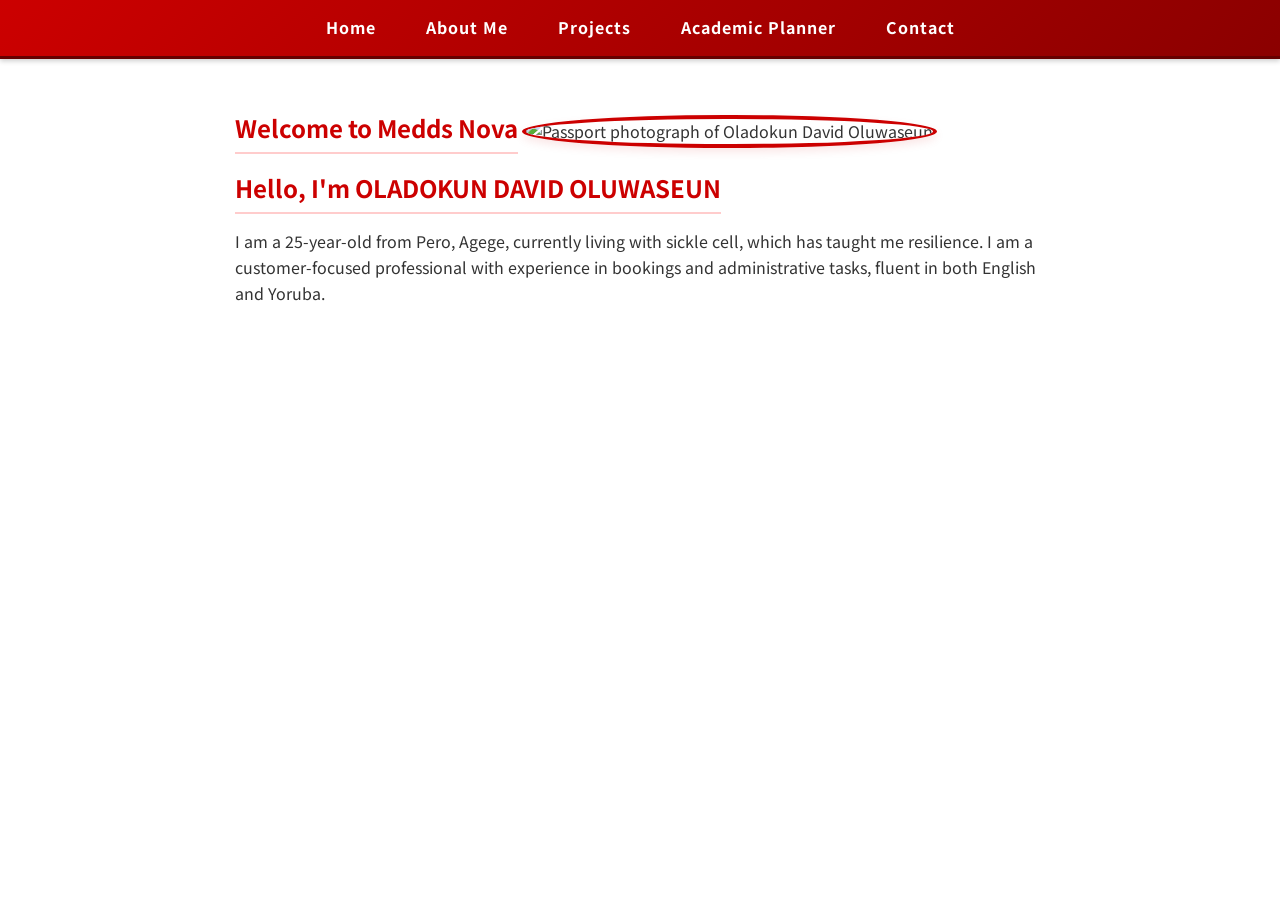
==== index.html @ 1779ebd8 "Add files via upload" ====
<!DOCTYPE html>
<html lang="en">
<head>
    <meta charset="UTF-8">
    <meta name="viewport" content="width=device-width, initial-scale=1.0">
    <title>Medds Nova - Home</title>
    <link rel="stylesheet" href="style.css">
</head>
<body>
    <nav>
        <ul>
            <li><a href="index.html">Home</a></li>
            <li><a href="about.html">About Me</a></li>
            <li><a href="projects.html">Projects</a></li>
            <li><a href="planner.html">Academic Planner</a></li>
            <li><a href="contact.html">Contact</a></li>
        </ul>
    </nav>

    <section id="home">
        <h1>Welcome to Medds Nova</h1>
        <img src="images/passport_photo.jpg" alt="Passport photograph of Oladokun David Oluwaseun" class="profile-pic">
        <h2>Hello, I'm OLADOKUN DAVID OLUWASEUN</h2>
        <p>I am a 25-year-old from Pero, Agege, currently living with sickle cell, which has taught me resilience. I am a customer-focused professional with experience in bookings and administrative tasks, fluent in both English and Yoruba.</p>
    </section>
</body>
</html>
---- style.css ----
/* Import a clean, modern font that fits the Japanese aesthetic */
@import url("https://fonts.googleapis.com/css2?family=Noto+Sans+JP:wght@400;700&display=swap");

* {
  box-sizing: border-box;
  margin: 0;
  padding: 0;
  font-family: "Noto Sans JP", sans-serif;
}

body {
  background-color: #ffffff;
  color: #333333;
  line-height: 1.6;
  animation: fadeIn 0.8s ease-in-out; /* Page load animation */
}

/* Keyframe animation for smooth page entry */
@keyframes fadeIn {
  from {
    opacity: 0;
    transform: translateY(10px);
  }
  to {
    opacity: 1;
    transform: translateY(0);
  }
}

nav {
  background: linear-gradient(135deg, #cc0000, #8b0000);
  border-bottom: 3px solid #660000;
  box-shadow: 0 2px 5px rgba(0, 0, 0, 0.2);
  position: sticky;
  top: 0;
  z-index: 100;
}

nav ul {
  list-style-type: none;
  display: flex;
  justify-content: center;
  padding: 15px;
}

nav ul li {
  margin: 0 15px;
}

nav ul li a {
  color: white;
  text-decoration: none;
  font-weight: 700;
  letter-spacing: 1px;
  padding: 5px 10px;
  border-radius: 4px;
  transition:
    background-color 0.3s ease,
    color 0.3s ease;
}

nav ul li a:hover {
  background-color: rgba(255, 255, 255, 0.1);
  color: #ffcccc;
}

section {
  padding: 50px 20px;
  max-width: 850px;
  margin: 0 auto;
}

h1,
h2,
h3 {
  margin-bottom: 15px;
  color: #cc0000;
  border-bottom: 2px solid #ffcccc;
  display: inline-block;
  padding-bottom: 5px;
}

.profile-pic {
  width: 180px;
  height: 180px;
  object-fit: cover;
  object-position: center 15%;
  border-radius: 50%;
  margin-bottom: 20px;
  border: 4px solid #cc0000;
  box-shadow: 0 4px 10px rgba(204, 0, 0, 0.1);
  transition: transform 0.4s ease;
}

.profile-pic:hover {
  transform: rotate(5deg) scale(1.05);
}

table {
  width: 100%;
  border-collapse: collapse;
  margin-bottom: 25px;
  box-shadow: 0 4px 10px rgba(204, 0, 0, 0.1);
  border-radius: 8px;
  overflow: hidden;
}

th,
td {
  padding: 12px 15px;
  text-align: left;
  border-bottom: 1px solid #ffcccc;
}

th {
  background-color: #cc0000;
  color: white;
}

tr:hover {
  background-color: #fff5f5; /* Subtle row hover */
}

.project-grid {
  display: grid;
  grid-template-columns: repeat(auto-fit, minmax(250px, 1fr));
  gap: 25px;
  margin-top: 20px;
}

.project-card {
  background: #fffcfc;
  padding: 20px;
  border: 1px solid #ffcccc;
  border-radius: 8px;
  text-align: center;
  box-shadow: 0 4px 10px rgba(204, 0, 0, 0.1);
  transition: all 0.3s ease;
}

.project-card:hover {
  transform: translateY(-8px);
  box-shadow: 0 8px 15px rgba(204, 0, 0, 0.2);
  border-color: #cc0000;
}

.project-card img {
  max-width: 100%;
  border-radius: 4px;
  margin-bottom: 15px;
}

.project-card a {
  display: inline-block;
  margin-top: 10px;
  color: #cc0000;
  text-decoration: none;
  font-weight: bold;
  border: 1px solid #cc0000;
  padding: 5px 15px;
  border-radius: 20px;
  transition: 0.3s;
}

.project-card a:hover {
  background-color: #cc0000;
  color: white;
}

.planner-container input {
  padding: 12px;
  width: 70%;
  border: 2px solid #ffcccc;
  border-radius: 4px;
  outline: none;
  transition: border-color 0.3s;
}

.planner-container input:focus {
  border-color: #cc0000;
}

button {
  padding: 12px 25px;
  background-color: #cc0000;
  color: white;
  border: none;
  border-radius: 4px;
  cursor: pointer;
  font-weight: bold;
  box-shadow: 0 2px 4px rgba(204, 0, 0, 0.3);
  transition:
    background-color 0.3s,
    transform 0.1s;
}

button:active {
  transform: scale(0.98);
}

button:hover {
  background-color: #8b0000;
}

#taskList {
  list-style-type: none;
  margin-top: 25px;
}

#taskList li {
  background: #fffcfc;
  padding: 15px;
  margin-bottom: 12px;
  border-left: 5px solid #cc0000;
  border-radius: 4px;
  box-shadow: 0 4px 10px rgba(204, 0, 0, 0.1);
  display: flex;
  justify-content: space-between;
  align-items: center;
  transition: 0.3s;
}

#taskList li:hover {
  transform: translateX(5px);
}

.completed {
  text-decoration: line-through;
  opacity: 0.5;
  border-left-color: #999999 !important;
}

form {
  background: #fffcfc;
  padding: 30px;
  border: 1px solid #ffcccc;
  border-radius: 8px;
  box-shadow: 0 4px 10px rgba(204, 0, 0, 0.1);
}

input[type="text"],
textarea {
  width: 100%;
  padding: 12px;
  margin-top: 8px;
  border: 2px solid #eeeeee;
  border-radius: 4px;
  transition: border-color 0.3s;
}

input[type="text"]:focus,
textarea:focus {
  border-color: #cc0000;
  outline: none;
}

@media (max-width: 768px) {
  nav ul {
    flex-direction: column;
    align-items: center;
  }

  .planner-container input {
    width: 100%;
    margin-bottom: 15px;
  }

  button {
    width: 100%;
  }
}
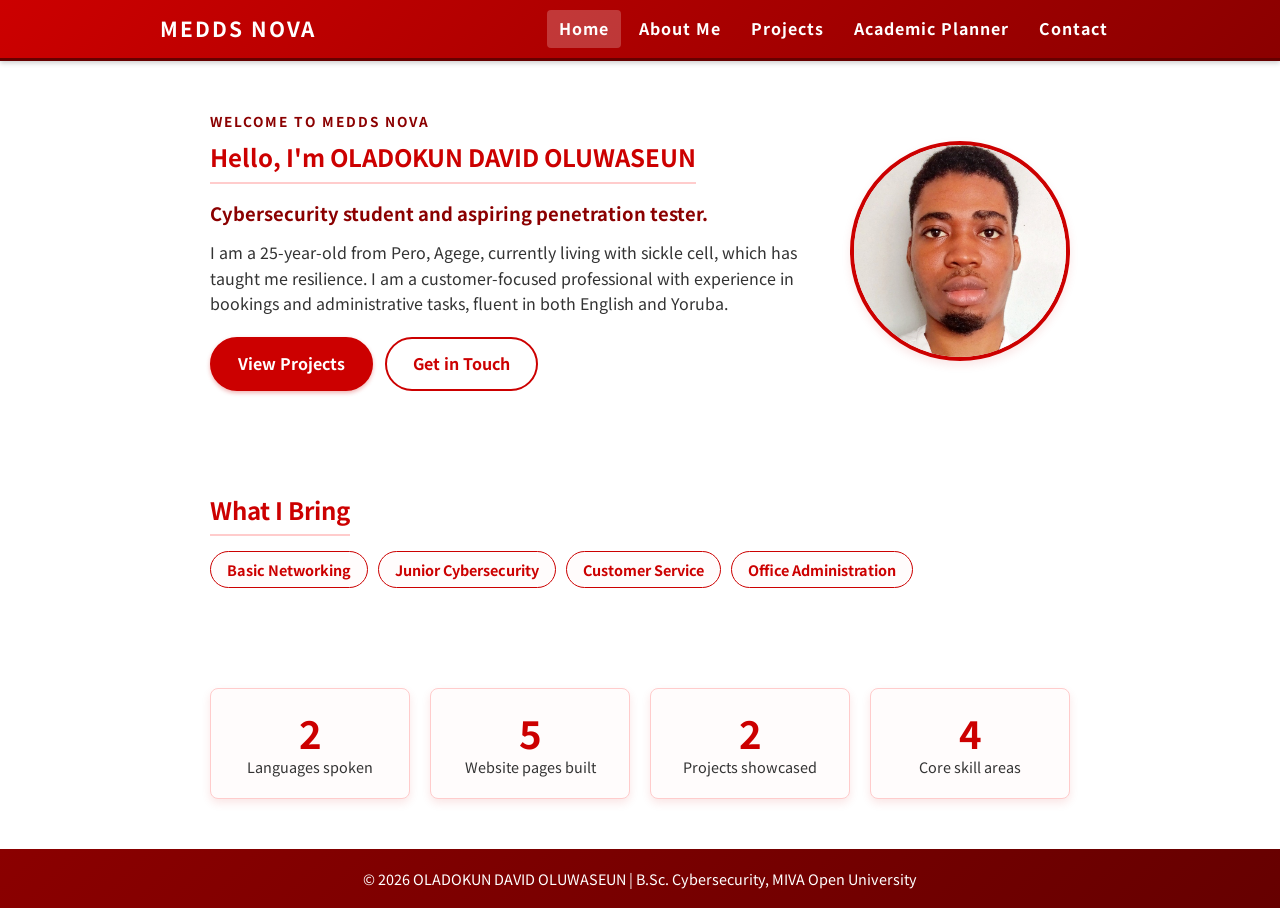
==== commit 3f4c60ab: "Add files via upload" ====
--- a/index.html
+++ b/index.html
@@ -1,27 +1,66 @@
-<!DOCTYPE html>
-<html lang="en">
-<head>
-    <meta charset="UTF-8">
-    <meta name="viewport" content="width=device-width, initial-scale=1.0">
-    <title>Medds Nova - Home</title>
-    <link rel="stylesheet" href="style.css">
-</head>
-<body>
-    <nav>
-        <ul>
-            <li><a href="index.html">Home</a></li>
-            <li><a href="about.html">About Me</a></li>
-            <li><a href="projects.html">Projects</a></li>
-            <li><a href="planner.html">Academic Planner</a></li>
-            <li><a href="contact.html">Contact</a></li>
-        </ul>
-    </nav>
-
-    <section id="home">
-        <h1>Welcome to Medds Nova</h1>
-        <img src="images/passport_photo.jpg" alt="Passport photograph of Oladokun David Oluwaseun" class="profile-pic">
-        <h2>Hello, I'm OLADOKUN DAVID OLUWASEUN</h2>
-        <p>I am a 25-year-old from Pero, Agege, currently living with sickle cell, which has taught me resilience. I am a customer-focused professional with experience in bookings and administrative tasks, fluent in both English and Yoruba.</p>
-    </section>
-</body>
-</html>+<!DOCTYPE html>
+<html lang="en">
+<head>
+    <meta charset="UTF-8">
+    <meta name="viewport" content="width=device-width, initial-scale=1.0">
+    <meta name="description" content="Oladokun David Oluwaseun - cybersecurity student and aspiring penetration tester.">
+    <title>Medds Nova - Home</title>
+    <link rel="stylesheet" href="style.css">
+</head>
+<body>
+    <header class="site-header">
+        <nav>
+            <a class="brand" href="index.html">MEDDS NOVA</a>
+            <button class="nav-toggle" id="navToggle" type="button" aria-label="Toggle menu" aria-expanded="false">&#9776;</button>
+            <ul id="navLinks">
+            <li><a href="index.html" class="active" aria-current="page">Home</a></li>
+            <li><a href="about.html">About Me</a></li>
+            <li><a href="projects.html">Projects</a></li>
+            <li><a href="planner.html">Academic Planner</a></li>
+            <li><a href="contact.html">Contact</a></li>
+            </ul>
+        </nav>
+    </header>
+
+    <section id="home" class="hero">
+        <div class="hero-text">
+            <p class="eyebrow">Welcome to Medds Nova</p>
+            <h1>Hello, I'm OLADOKUN DAVID OLUWASEUN</h1>
+            <p class="lead">Cybersecurity student and aspiring penetration tester.</p>
+            <p>I am a 25-year-old from Pero, Agege, currently living with sickle cell, which has taught me resilience. I am a customer-focused professional with experience in bookings and administrative tasks, fluent in both English and Yoruba.</p>
+            <div class="cta">
+                <a class="btn" href="projects.html">View Projects</a>
+                <a class="btn btn-outline" href="contact.html">Get in Touch</a>
+            </div>
+        </div>
+        <img src="passport_photo.jpg" alt="Passport photograph of Oladokun David Oluwaseun" class="profile-pic"
+             data-fallback="images/passport_photo.jpg|passport.jpg|images/passport.jpg|passport_photo.jpeg|passport_photo.png"
+             onerror="window.imgFallback &amp;&amp; imgFallback(this)">
+    </section>
+
+    <section id="skills-preview">
+        <h2>What I Bring</h2>
+        <div class="chips">
+            <span class="chip">Basic Networking</span>
+            <span class="chip">Junior Cybersecurity</span>
+            <span class="chip">Customer Service</span>
+            <span class="chip">Office Administration</span>
+        </div>
+    </section>
+
+    <section id="stats">
+        <div class="stats-grid">
+            <div class="stat"><span class="stat-num" data-target="2">0</span><span class="stat-label">Languages spoken</span></div>
+            <div class="stat"><span class="stat-num" data-target="5">0</span><span class="stat-label">Website pages built</span></div>
+            <div class="stat"><span class="stat-num" data-target="2">0</span><span class="stat-label">Projects showcased</span></div>
+            <div class="stat"><span class="stat-num" data-target="4">0</span><span class="stat-label">Core skill areas</span></div>
+        </div>
+    </section>
+
+    <footer>
+        <p>&copy; 2026 OLADOKUN DAVID OLUWASEUN | B.Sc. Cybersecurity, MIVA Open University</p>
+    </footer>
+
+    <script src="script.js"></script>
+</body>
+</html>
--- a/style.css
+++ b/style.css
@@ -1,271 +1,554 @@
-/* Import a clean, modern font that fits the Japanese aesthetic */
-@import url("https://fonts.googleapis.com/css2?family=Noto+Sans+JP:wght@400;700&display=swap");
-
-* {
-  box-sizing: border-box;
-  margin: 0;
-  padding: 0;
-  font-family: "Noto Sans JP", sans-serif;
-}
-
-body {
-  background-color: #ffffff;
-  color: #333333;
-  line-height: 1.6;
-  animation: fadeIn 0.8s ease-in-out; /* Page load animation */
-}
-
-/* Keyframe animation for smooth page entry */
-@keyframes fadeIn {
-  from {
-    opacity: 0;
-    transform: translateY(10px);
-  }
-  to {
-    opacity: 1;
-    transform: translateY(0);
-  }
-}
-
-nav {
-  background: linear-gradient(135deg, #cc0000, #8b0000);
-  border-bottom: 3px solid #660000;
-  box-shadow: 0 2px 5px rgba(0, 0, 0, 0.2);
-  position: sticky;
-  top: 0;
-  z-index: 100;
-}
-
-nav ul {
-  list-style-type: none;
-  display: flex;
-  justify-content: center;
-  padding: 15px;
-}
-
-nav ul li {
-  margin: 0 15px;
-}
-
-nav ul li a {
-  color: white;
-  text-decoration: none;
-  font-weight: 700;
-  letter-spacing: 1px;
-  padding: 5px 10px;
-  border-radius: 4px;
-  transition:
-    background-color 0.3s ease,
-    color 0.3s ease;
-}
-
-nav ul li a:hover {
-  background-color: rgba(255, 255, 255, 0.1);
-  color: #ffcccc;
-}
-
-section {
-  padding: 50px 20px;
-  max-width: 850px;
-  margin: 0 auto;
-}
-
-h1,
-h2,
-h3 {
-  margin-bottom: 15px;
-  color: #cc0000;
-  border-bottom: 2px solid #ffcccc;
-  display: inline-block;
-  padding-bottom: 5px;
-}
-
-.profile-pic {
-  width: 180px;
-  height: 180px;
-  object-fit: cover;
-  object-position: center 15%;
-  border-radius: 50%;
-  margin-bottom: 20px;
-  border: 4px solid #cc0000;
-  box-shadow: 0 4px 10px rgba(204, 0, 0, 0.1);
-  transition: transform 0.4s ease;
-}
-
-.profile-pic:hover {
-  transform: rotate(5deg) scale(1.05);
-}
-
-table {
-  width: 100%;
-  border-collapse: collapse;
-  margin-bottom: 25px;
-  box-shadow: 0 4px 10px rgba(204, 0, 0, 0.1);
-  border-radius: 8px;
-  overflow: hidden;
-}
-
-th,
-td {
-  padding: 12px 15px;
-  text-align: left;
-  border-bottom: 1px solid #ffcccc;
-}
-
-th {
-  background-color: #cc0000;
-  color: white;
-}
-
-tr:hover {
-  background-color: #fff5f5; /* Subtle row hover */
-}
-
-.project-grid {
-  display: grid;
-  grid-template-columns: repeat(auto-fit, minmax(250px, 1fr));
-  gap: 25px;
-  margin-top: 20px;
-}
-
-.project-card {
-  background: #fffcfc;
-  padding: 20px;
-  border: 1px solid #ffcccc;
-  border-radius: 8px;
-  text-align: center;
-  box-shadow: 0 4px 10px rgba(204, 0, 0, 0.1);
-  transition: all 0.3s ease;
-}
-
-.project-card:hover {
-  transform: translateY(-8px);
-  box-shadow: 0 8px 15px rgba(204, 0, 0, 0.2);
-  border-color: #cc0000;
-}
-
-.project-card img {
-  max-width: 100%;
-  border-radius: 4px;
-  margin-bottom: 15px;
-}
-
-.project-card a {
-  display: inline-block;
-  margin-top: 10px;
-  color: #cc0000;
-  text-decoration: none;
-  font-weight: bold;
-  border: 1px solid #cc0000;
-  padding: 5px 15px;
-  border-radius: 20px;
-  transition: 0.3s;
-}
-
-.project-card a:hover {
-  background-color: #cc0000;
-  color: white;
-}
-
-.planner-container input {
-  padding: 12px;
-  width: 70%;
-  border: 2px solid #ffcccc;
-  border-radius: 4px;
-  outline: none;
-  transition: border-color 0.3s;
-}
-
-.planner-container input:focus {
-  border-color: #cc0000;
-}
-
-button {
-  padding: 12px 25px;
-  background-color: #cc0000;
-  color: white;
-  border: none;
-  border-radius: 4px;
-  cursor: pointer;
-  font-weight: bold;
-  box-shadow: 0 2px 4px rgba(204, 0, 0, 0.3);
-  transition:
-    background-color 0.3s,
-    transform 0.1s;
-}
-
-button:active {
-  transform: scale(0.98);
-}
-
-button:hover {
-  background-color: #8b0000;
-}
-
-#taskList {
-  list-style-type: none;
-  margin-top: 25px;
-}
-
-#taskList li {
-  background: #fffcfc;
-  padding: 15px;
-  margin-bottom: 12px;
-  border-left: 5px solid #cc0000;
-  border-radius: 4px;
-  box-shadow: 0 4px 10px rgba(204, 0, 0, 0.1);
-  display: flex;
-  justify-content: space-between;
-  align-items: center;
-  transition: 0.3s;
-}
-
-#taskList li:hover {
-  transform: translateX(5px);
-}
-
-.completed {
-  text-decoration: line-through;
-  opacity: 0.5;
-  border-left-color: #999999 !important;
-}
-
-form {
-  background: #fffcfc;
-  padding: 30px;
-  border: 1px solid #ffcccc;
-  border-radius: 8px;
-  box-shadow: 0 4px 10px rgba(204, 0, 0, 0.1);
-}
-
-input[type="text"],
-textarea {
-  width: 100%;
-  padding: 12px;
-  margin-top: 8px;
-  border: 2px solid #eeeeee;
-  border-radius: 4px;
-  transition: border-color 0.3s;
-}
-
-input[type="text"]:focus,
-textarea:focus {
-  border-color: #cc0000;
-  outline: none;
-}
-
-@media (max-width: 768px) {
-  nav ul {
-    flex-direction: column;
-    align-items: center;
-  }
-
-  .planner-container input {
-    width: 100%;
-    margin-bottom: 15px;
-  }
-
-  button {
-    width: 100%;
-  }
-}
+/* Clean, modern font */
+@import url("https://fonts.googleapis.com/css2?family=Noto+Sans+JP:wght@400;700&display=swap");
+
+:root {
+  --red: #cc0000;
+  --red-dark: #8b0000;
+  --red-deep: #660000;
+  --red-soft: #ffcccc;
+  --red-tint: #fffcfc;
+  --text: #333333;
+  --shadow: 0 4px 10px rgba(204, 0, 0, 0.1);
+}
+
+* {
+  box-sizing: border-box;
+  margin: 0;
+  padding: 0;
+  font-family: "Noto Sans JP", sans-serif;
+}
+
+html {
+  scroll-behavior: smooth;
+}
+
+body {
+  background-color: #ffffff;
+  color: var(--text);
+  line-height: 1.6;
+  min-height: 100vh;
+  display: flex;
+  flex-direction: column;
+  animation: fadeIn 0.8s ease-in-out; /* Page load animation */
+}
+
+main,
+section {
+  width: 100%;
+}
+
+@keyframes fadeIn {
+  from {
+    opacity: 0;
+    transform: translateY(10px);
+  }
+  to {
+    opacity: 1;
+    transform: translateY(0);
+  }
+}
+
+/* ---------- Header and navigation ---------- */
+.site-header {
+  background: linear-gradient(135deg, var(--red), var(--red-dark));
+  border-bottom: 3px solid var(--red-deep);
+  box-shadow: 0 2px 5px rgba(0, 0, 0, 0.2);
+  position: sticky;
+  top: 0;
+  z-index: 100;
+}
+
+nav {
+  max-width: 1000px;
+  margin: 0 auto;
+  padding: 10px 20px;
+  display: flex;
+  align-items: center;
+  justify-content: space-between;
+  flex-wrap: wrap;
+}
+
+.brand {
+  color: white;
+  text-decoration: none;
+  font-weight: 700;
+  font-size: 1.3rem;
+  letter-spacing: 2px;
+}
+
+nav ul {
+  list-style-type: none;
+  display: flex;
+  gap: 6px;
+}
+
+nav ul li a {
+  color: white;
+  text-decoration: none;
+  font-weight: 700;
+  letter-spacing: 1px;
+  padding: 6px 12px;
+  border-radius: 4px;
+  display: inline-block;
+  transition:
+    background-color 0.3s ease,
+    color 0.3s ease;
+}
+
+nav ul li a:hover {
+  background-color: rgba(255, 255, 255, 0.15);
+  color: #ffe6e6;
+}
+
+nav ul li a.active {
+  background-color: rgba(255, 255, 255, 0.22);
+}
+
+.nav-toggle {
+  display: none;
+  background: transparent;
+  border: 2px solid white;
+  color: white;
+  font-size: 1.4rem;
+  padding: 2px 12px;
+  box-shadow: none;
+  width: auto;
+}
+
+.nav-toggle:hover {
+  background: rgba(255, 255, 255, 0.15);
+}
+
+/* ---------- Sections and headings ---------- */
+section {
+  padding: 50px 20px;
+  max-width: 900px;
+  margin: 0 auto;
+}
+
+h1,
+h2,
+h3 {
+  margin-bottom: 15px;
+  color: var(--red);
+  border-bottom: 2px solid var(--red-soft);
+  display: inline-block;
+  padding-bottom: 5px;
+}
+
+p {
+  margin-bottom: 12px;
+}
+
+.muted {
+  color: #777777;
+  font-size: 0.95rem;
+}
+
+/* ---------- Home: hero ---------- */
+.hero {
+  display: flex;
+  align-items: center;
+  gap: 40px;
+}
+
+.hero-text {
+  flex: 1;
+}
+
+.eyebrow {
+  text-transform: uppercase;
+  letter-spacing: 2px;
+  font-size: 0.85rem;
+  font-weight: 700;
+  color: var(--red-dark);
+  margin-bottom: 6px;
+}
+
+.lead {
+  font-size: 1.15rem;
+  font-weight: 700;
+  color: var(--red-dark);
+}
+
+.cta {
+  display: flex;
+  flex-wrap: wrap;
+  gap: 12px;
+  margin-top: 20px;
+}
+
+.btn {
+  display: inline-block;
+  padding: 12px 26px;
+  background-color: var(--red);
+  color: white;
+  text-decoration: none;
+  font-weight: bold;
+  border: 2px solid var(--red);
+  border-radius: 30px;
+  box-shadow: 0 2px 4px rgba(204, 0, 0, 0.3);
+  transition:
+    background-color 0.3s,
+    color 0.3s,
+    transform 0.1s;
+}
+
+.btn:hover {
+  background-color: var(--red-dark);
+  border-color: var(--red-dark);
+}
+
+.btn:active {
+  transform: scale(0.98);
+}
+
+.btn-outline {
+  background: transparent;
+  color: var(--red);
+  box-shadow: none;
+}
+
+.btn-outline:hover {
+  background-color: var(--red);
+  color: white;
+  border-color: var(--red);
+}
+
+.profile-pic {
+  width: 220px;
+  height: 220px;
+  object-fit: cover;
+  object-position: center 15%;
+  border-radius: 50%;
+  border: 4px solid var(--red);
+  box-shadow: var(--shadow);
+  transition: transform 0.4s ease;
+  flex-shrink: 0;
+}
+
+.profile-pic:hover {
+  transform: rotate(5deg) scale(1.05);
+}
+
+/* ---------- Home: skill chips and stats ---------- */
+.chips {
+  display: flex;
+  flex-wrap: wrap;
+  gap: 10px;
+}
+
+.chip,
+.tag {
+  display: inline-block;
+  padding: 6px 16px;
+  border: 1px solid var(--red);
+  border-radius: 20px;
+  color: var(--red);
+  background: var(--red-tint);
+  font-weight: 700;
+  font-size: 0.9rem;
+}
+
+.tag {
+  padding: 3px 12px;
+  font-size: 0.8rem;
+  margin-top: 6px;
+}
+
+.stats-grid {
+  display: grid;
+  grid-template-columns: repeat(auto-fit, minmax(150px, 1fr));
+  gap: 20px;
+}
+
+.stat {
+  background: var(--red-tint);
+  border: 1px solid var(--red-soft);
+  border-radius: 8px;
+  box-shadow: var(--shadow);
+  padding: 20px 10px;
+  text-align: center;
+}
+
+.stat-num {
+  display: block;
+  font-size: 2.4rem;
+  font-weight: 700;
+  color: var(--red);
+  line-height: 1.2;
+}
+
+.stat-label {
+  display: block;
+  font-size: 0.9rem;
+  color: var(--text);
+}
+
+/* ---------- About ---------- */
+.skill-list {
+  margin: 0 0 25px 25px;
+}
+
+.skill-list li {
+  margin-bottom: 4px;
+}
+
+table {
+  width: 100%;
+  border-collapse: collapse;
+  margin-bottom: 25px;
+  box-shadow: var(--shadow);
+  border-radius: 8px;
+  overflow: hidden;
+}
+
+th,
+td {
+  padding: 12px 15px;
+  text-align: left;
+  border-bottom: 1px solid var(--red-soft);
+}
+
+th {
+  background-color: var(--red);
+  color: white;
+}
+
+tr:hover {
+  background-color: #fff5f5;
+}
+
+audio {
+  width: 100%;
+  max-width: 420px;
+}
+
+/* ---------- Projects ---------- */
+.project-grid {
+  display: grid;
+  grid-template-columns: repeat(auto-fit, minmax(250px, 1fr));
+  gap: 25px;
+  margin-top: 20px;
+}
+
+.project-card {
+  background: var(--red-tint);
+  padding: 20px;
+  border: 1px solid var(--red-soft);
+  border-radius: 8px;
+  text-align: center;
+  box-shadow: var(--shadow);
+  transition: all 0.3s ease;
+}
+
+.project-card:hover {
+  transform: translateY(-8px);
+  box-shadow: 0 8px 15px rgba(204, 0, 0, 0.2);
+  border-color: var(--red);
+}
+
+.project-card img {
+  max-width: 100%;
+  border-radius: 4px;
+  margin-bottom: 15px;
+}
+
+.project-card h3 {
+  display: block;
+  border-bottom: none;
+}
+
+/* ---------- Planner ---------- */
+.planner-container input {
+  padding: 12px;
+  width: 70%;
+  border: 2px solid var(--red-soft);
+  border-radius: 4px;
+  outline: none;
+  transition: border-color 0.3s;
+}
+
+.planner-container input:focus {
+  border-color: var(--red);
+}
+
+button {
+  padding: 12px 25px;
+  background-color: var(--red);
+  color: white;
+  border: none;
+  border-radius: 4px;
+  cursor: pointer;
+  font-weight: bold;
+  box-shadow: 0 2px 4px rgba(204, 0, 0, 0.3);
+  transition:
+    background-color 0.3s,
+    transform 0.1s;
+}
+
+button:active {
+  transform: scale(0.98);
+}
+
+button:hover {
+  background-color: var(--red-dark);
+}
+
+#taskList {
+  list-style-type: none;
+  margin-top: 25px;
+}
+
+#taskList li {
+  background: var(--red-tint);
+  padding: 15px;
+  margin-bottom: 12px;
+  border-left: 5px solid var(--red);
+  border-radius: 4px;
+  box-shadow: var(--shadow);
+  display: flex;
+  justify-content: space-between;
+  align-items: center;
+  gap: 10px;
+  transition: 0.3s;
+}
+
+#taskList li:hover {
+  transform: translateX(5px);
+}
+
+.task-text {
+  flex: 1;
+  word-break: break-word;
+}
+
+.task-buttons {
+  display: flex;
+  gap: 6px;
+}
+
+.task-buttons button {
+  padding: 8px 14px;
+}
+
+.btn-finish {
+  background-color: green;
+}
+
+.btn-finish:hover {
+  background-color: #006400;
+}
+
+.btn-remove {
+  background-color: black;
+}
+
+.btn-remove:hover {
+  background-color: #333333;
+}
+
+.completed {
+  opacity: 0.5;
+  border-left-color: #999999 !important;
+}
+
+.completed .task-text {
+  text-decoration: line-through;
+}
+
+/* ---------- Contact form ---------- */
+form {
+  background: var(--red-tint);
+  padding: 30px;
+  border: 1px solid var(--red-soft);
+  border-radius: 8px;
+  box-shadow: var(--shadow);
+  margin-top: 20px;
+}
+
+input[type="text"],
+textarea {
+  width: 100%;
+  padding: 12px;
+  margin-top: 8px;
+  border: 2px solid #eeeeee;
+  border-radius: 4px;
+  transition: border-color 0.3s;
+}
+
+input[type="text"]:focus,
+textarea:focus {
+  border-color: var(--red);
+  outline: none;
+}
+
+#formFeedback {
+  margin-top: 15px;
+  font-weight: 700;
+}
+
+/* ---------- Footer ---------- */
+footer {
+  margin-top: auto;
+  background: linear-gradient(135deg, var(--red-dark), var(--red-deep));
+  color: white;
+  text-align: center;
+  padding: 18px 20px;
+  font-size: 0.9rem;
+}
+
+footer p {
+  margin: 0;
+}
+
+/* ---------- Mobile ---------- */
+@media (max-width: 768px) {
+  .nav-toggle {
+    display: block;
+  }
+
+  nav ul {
+    display: none;
+    flex-direction: column;
+    width: 100%;
+    padding-top: 10px;
+  }
+
+  nav ul.open {
+    display: flex;
+  }
+
+  nav ul li a {
+    display: block;
+    text-align: center;
+  }
+
+  .hero {
+    flex-direction: column-reverse;
+    text-align: center;
+  }
+
+  .cta,
+  .chips {
+    justify-content: center;
+  }
+
+  .planner-container input {
+    width: 100%;
+    margin-bottom: 15px;
+  }
+
+  .planner-container > button {
+    width: 100%;
+  }
+
+  #taskList li {
+    flex-direction: column;
+    align-items: flex-start;
+  }
+
+  form button[type="submit"] {
+    width: 100%;
+  }
+}
